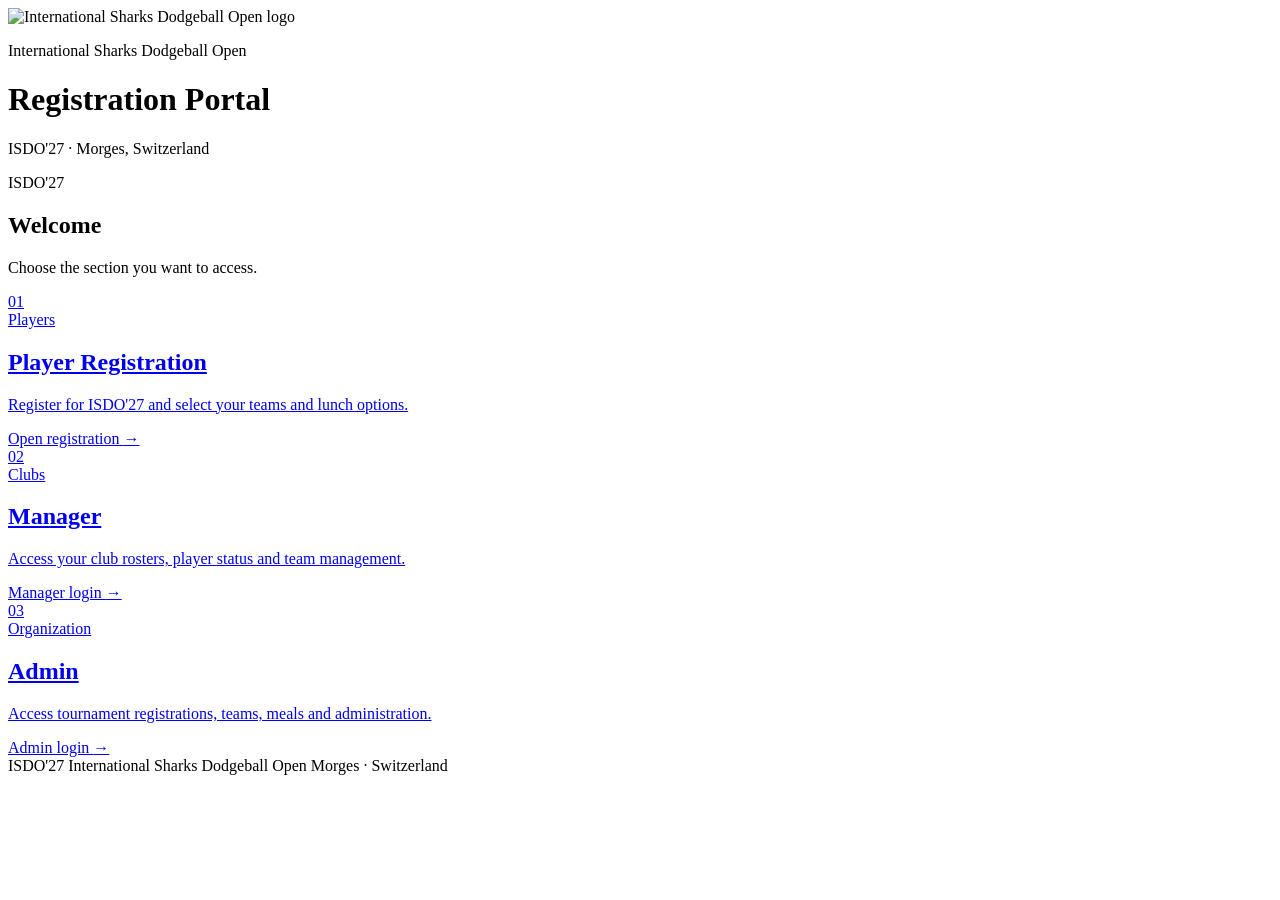
==== Registration/index.html @ 10b3368b "Add Registration Portal HTML structure This file contains the HTML structure for the ISDO'27 Registr" ====
<!doctype html>
<html lang="en">
<head>
  <meta charset="utf-8">
  <meta name="viewport" content="width=device-width, initial-scale=1">

  <title>ISDO'27 Registration Portal</title>

  <link rel="stylesheet" href="/css/style.css">
  <link rel="stylesheet" href="/css/home.css">
</head>

<body>

<main class="app home-app">

  <header class="hero home-hero">

    <div class="hero-brand">

      <div class="logo-shell">
        <img
          src="/assets/isdo27-logo.png"
          alt="International Sharks Dodgeball Open logo"
          class="event-logo"
        >
      </div>

      <div class="hero-copy">

        <p class="eyebrow">
          International Sharks Dodgeball Open
        </p>

        <h1>
          Registration Portal
        </h1>

        <p class="hero-subtitle">
          ISDO'27 · Morges, Switzerland
        </p>

      </div>

    </div>

  </header>


  <section class="portal-intro">

    <p class="section-kicker">
      ISDO'27
    </p>

    <h2>
      Welcome
    </h2>

    <p>
      Choose the section you want to access.
    </p>

  </section>


  <section class="portal-grid">


    <!-- PLAYER -->

    <a
      href="/register.html"
      class="portal-card player-card"
    >

      <div class="portal-icon">
        01
      </div>

      <div class="portal-content">

        <span class="portal-label">
          Players
        </span>

        <h2>
          Player Registration
        </h2>

        <p>
          Register for ISDO'27 and select your teams and lunch options.
        </p>

        <span class="portal-action">
          Open registration
          <span>→</span>
        </span>

      </div>

    </a>


    <!-- MANAGER -->

    <a
      href="/manager.html"
      class="portal-card manager-card"
    >

      <div class="portal-icon">
        02
      </div>

      <div class="portal-content">

        <span class="portal-label">
          Clubs
        </span>

        <h2>
          Manager
        </h2>

        <p>
          Access your club rosters, player status and team management.
        </p>

        <span class="portal-action">
          Manager login
          <span>→</span>
        </span>

      </div>

    </a>


    <!-- ADMIN -->

    <a
      href="/admin.html"
      class="portal-card admin-card"
    >

      <div class="portal-icon">
        03
      </div>

      <div class="portal-content">

        <span class="portal-label">
          Organization
        </span>

        <h2>
          Admin
        </h2>

        <p>
          Access tournament registrations, teams, meals and administration.
        </p>

        <span class="portal-action">
          Admin login
          <span>→</span>
        </span>

      </div>

    </a>

  </section>


  <footer class="site-footer">

    <span>
      ISDO'27
    </span>

    <span>
      International Sharks Dodgeball Open
    </span>

    <span>
      Morges · Switzerland
    </span>

  </footer>

</main>

</body>
</html>
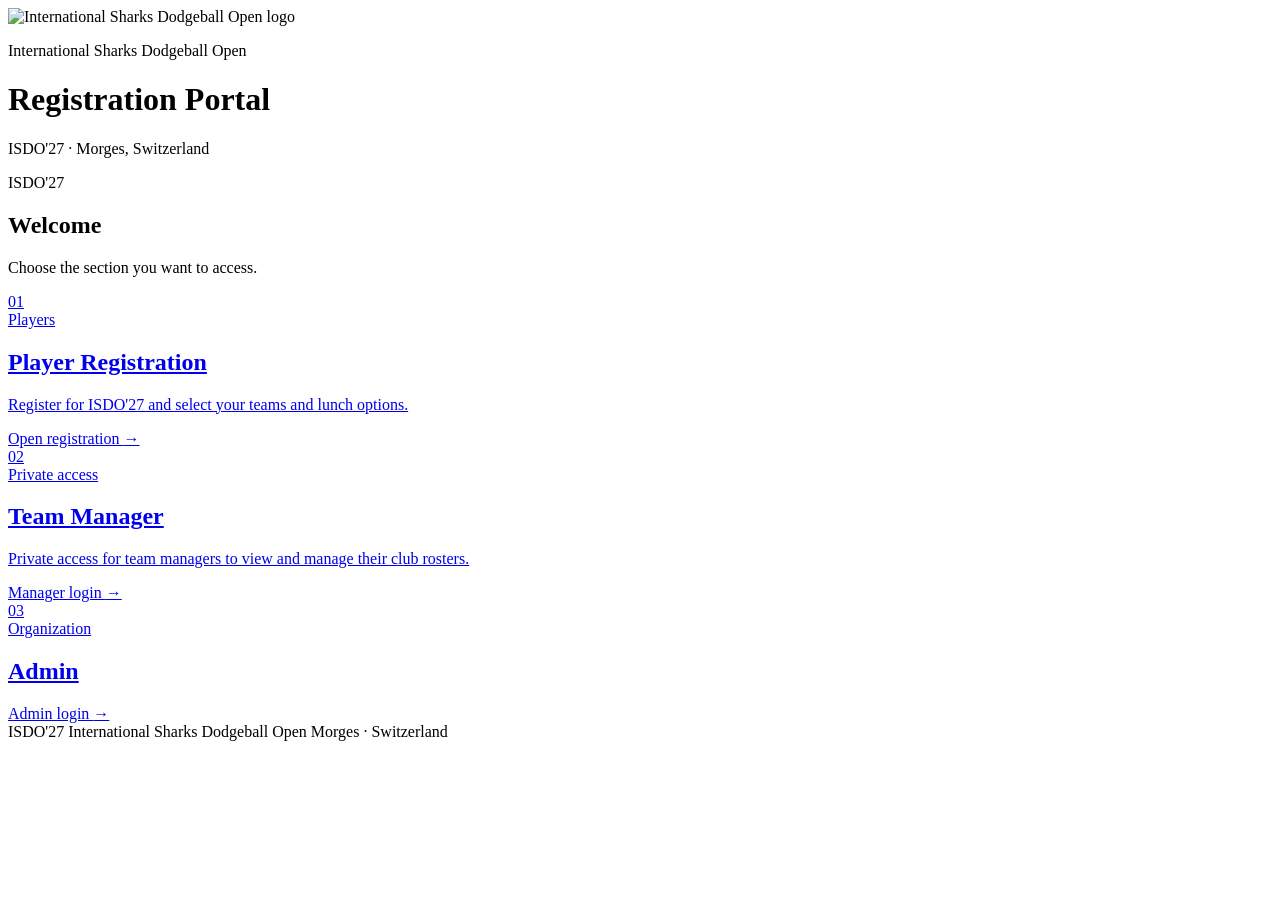
==== commit 43879e64: "Refine comments and text in index.html Updated comments and text for clarity in the registration sec" ====
--- a/Registration/index.html
+++ b/Registration/index.html
@@ -67,7 +67,7 @@
   <section class="portal-grid">
 
 
-    <!-- PLAYER -->
+    <!-- PLAYER REGISTRATION -->
 
     <a
       href="/register.html"
@@ -102,7 +102,7 @@
     </a>
 
 
-    <!-- MANAGER -->
+    <!-- TEAM MANAGER -->
 
     <a
       href="/manager.html"
@@ -116,15 +116,15 @@
       <div class="portal-content">
 
         <span class="portal-label">
-          Clubs
+          Private access
         </span>
 
         <h2>
-          Manager
+          Team Manager
         </h2>
 
         <p>
-          Access your club rosters, player status and team management.
+          Private access for team managers to view and manage their club rosters.
         </p>
 
         <span class="portal-action">
@@ -158,10 +158,6 @@
           Admin
         </h2>
 
-        <p>
-          Access tournament registrations, teams, meals and administration.
-        </p>
-
         <span class="portal-action">
           Admin login
           <span>→</span>
